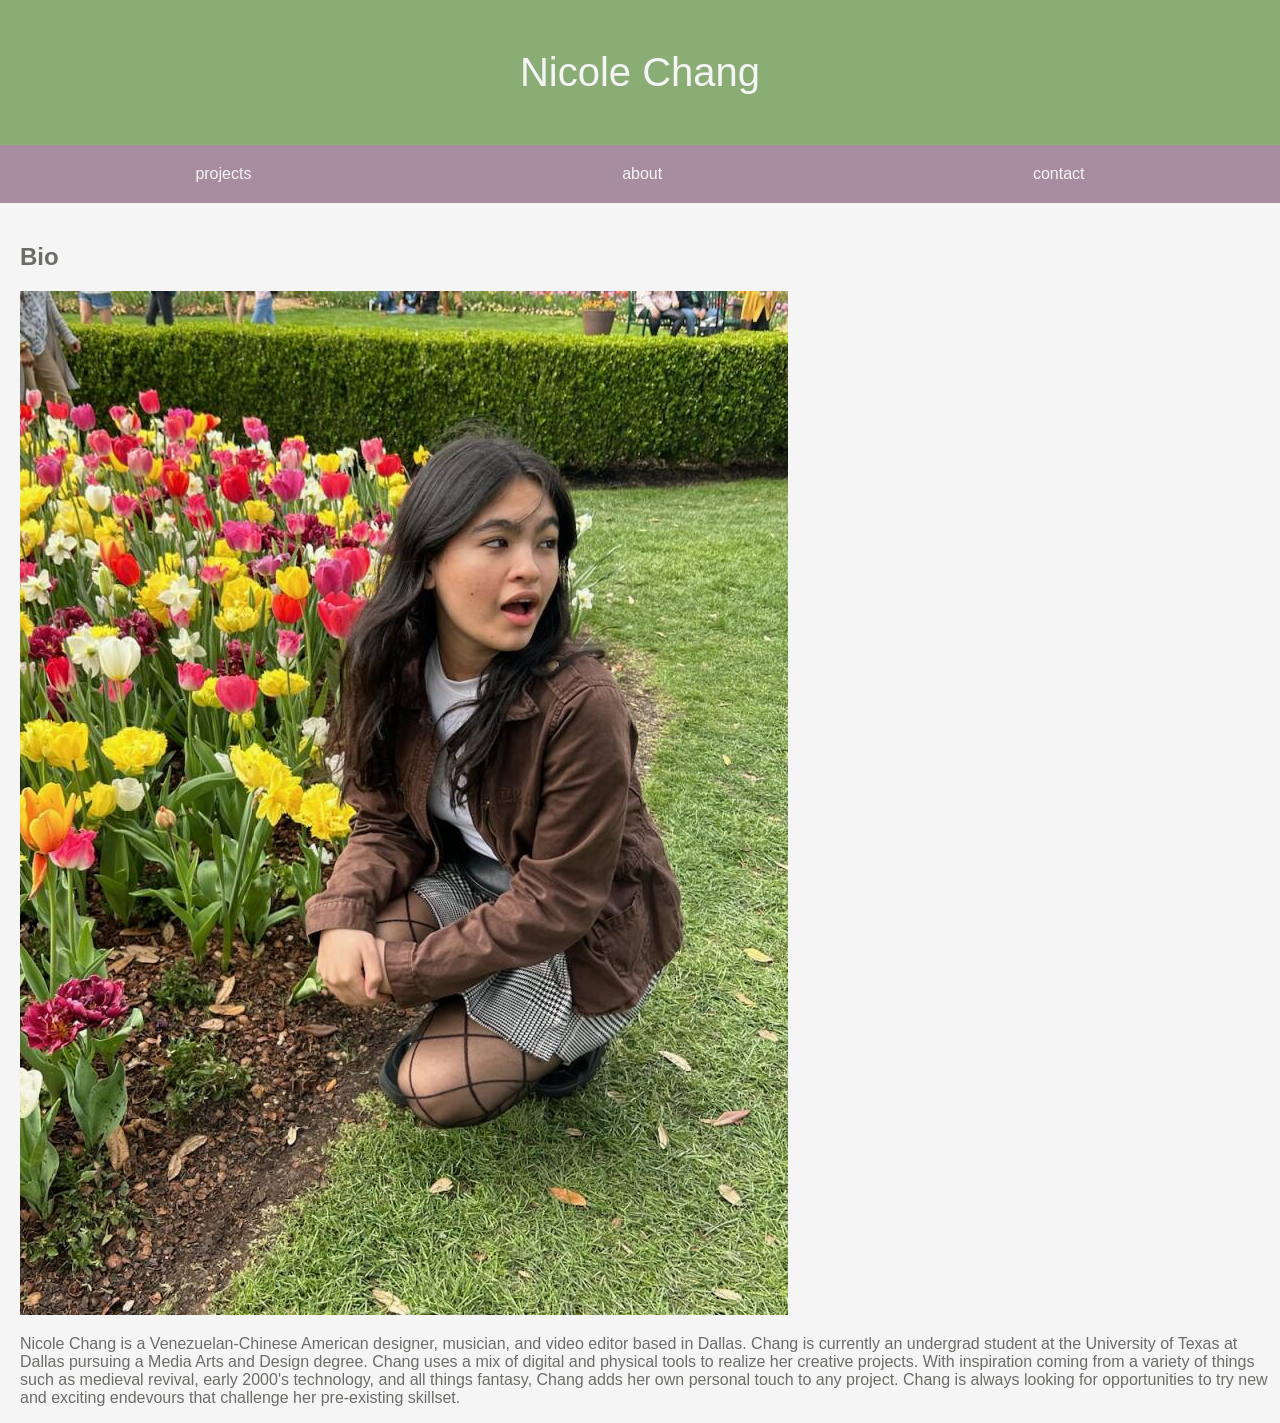
==== about.html @ 0672235d "Update about.html" ====
<!DOCTYPE html>
<head>
    <link rel="stylesheet" href="style.css">
    <title>Nicole Chang | About</title>
</head>
<header>
    <div class="logo">
        Nicole Chang
    </div>
    <nav class="topnav">
        <ul>
            <li><a href="index.html">projects</a></li>
            <li><a href="about.html">about</a></li>
            <li><a href="contact.html">contact</a></li>
        </ul>
    </nav>
</header>
<body>
    <h2 class="pagetitle">
        Bio
    </h2>
    <div>
        <img class="pfp" src="me.jpeg">
        <p>Nicole Chang is a Venezuelan-Chinese American designer, musician, and video editor based in Dallas. Chang is currently an undergrad student at the University of Texas at Dallas pursuing a Media Arts and Design degree. Chang uses a mix of digital and physical tools to realize her creative projects. With inspiration coming from a variety of things such as medieval revival, early 2000's technology, and all things fantasy, Chang adds her own personal touch to any project. Chang is always looking for opportunities to try new and exciting endevours that challenge her pre-existing skillset. </p>
    </div>
</body>
---- style.css ----
header{
    background-color:rgb(138, 173, 118);
    color:whitesmoke;
    text-align: center;
    overflow: hidden;
    position: relative;
}
.logo{
    padding: 50px;
    font-size: 40px;
}
.page_intro{
    text-align: center;
}
body{
    font-family: 'Lucida Sans', 'Lucida Sans Regular', 'Lucida Grande', 'Lucida Sans Unicode', Geneva, Verdana, sans-serif;
    background-color: whitesmoke;
    color: rgb(108, 108, 105);
    margin: 0px;
}
.topnav ul{
    list-style-type: none;
    background-color:#a88ca0;
    padding: 10px;
    margin: 0px;
    overflow: hidden;
    display: flex;
    position: relative;
}
.topnav li a{
    color: whitesmoke;
    text-align: center;
    display: block;
    padding-inline: 20px;
    text-decoration: none;
    padding: 10px;
}
.topnav a:hover{
    background-color: #a6809a;
    border-radius: 25px;
    transition: 0.3s 0.1s ease;
}
.topnav li{
    margin: auto;
}
h1{
    text-align: center;
}
h2{
    padding-top: 20px;
    padding-left: 20px;
}
.project_desc{
    color: rgb(157, 157, 157);
}
video{
    padding-left: 20px;
}
p{
    padding-left: 20px;
}
img{
    padding-left: 20px;
}
.email{
    padding-left: 20px;
}
.project{
    padding-bottom: 40px;
}
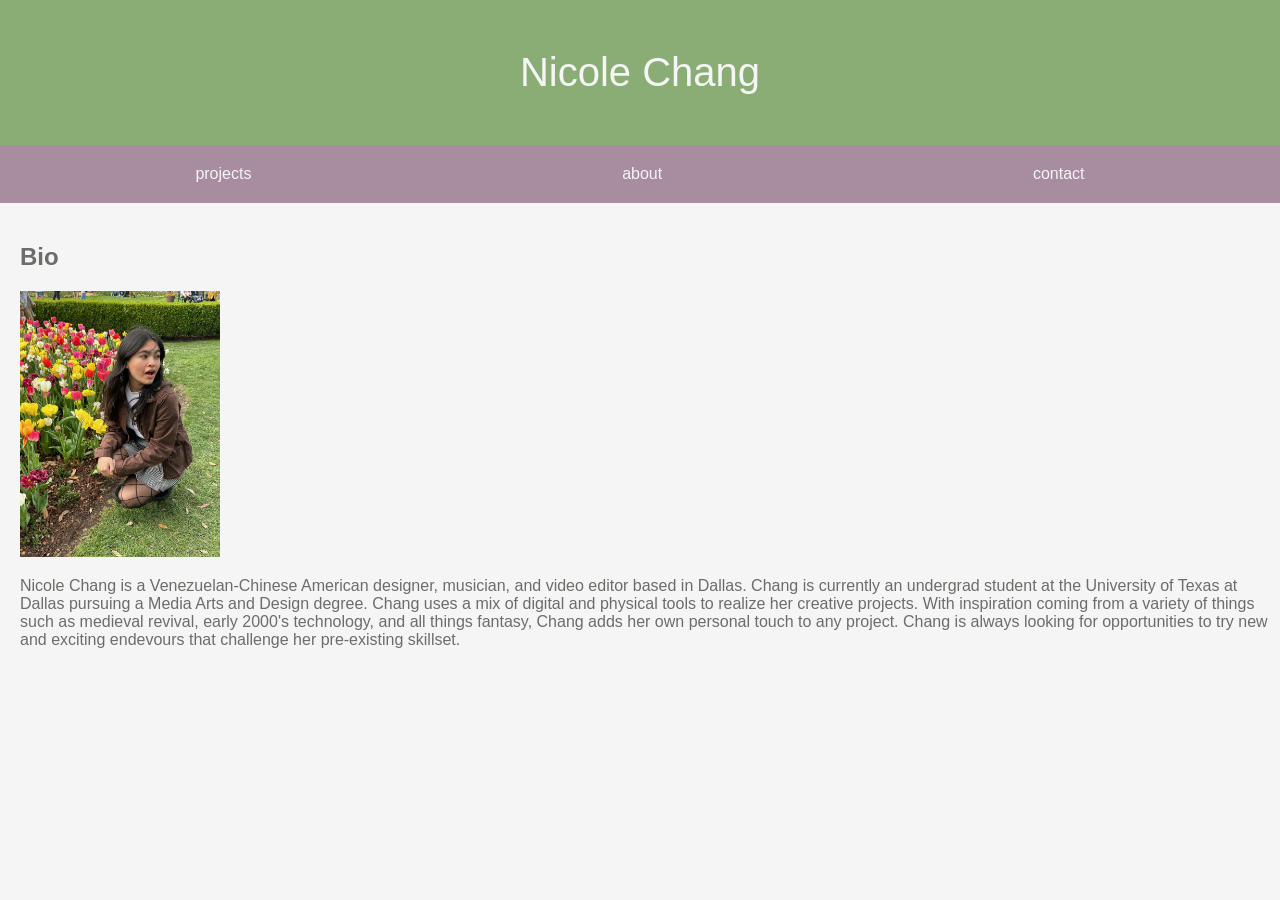
==== commit a1dac0dd: "Update about.html" ====
--- a/about.html
+++ b/about.html
@@ -20,7 +20,7 @@
         Bio
     </h2>
     <div>
-        <img class="pfp" src="me.jpeg">
+        <img class="pfp" src="me.jpeg" width=200px>
         <p>Nicole Chang is a Venezuelan-Chinese American designer, musician, and video editor based in Dallas. Chang is currently an undergrad student at the University of Texas at Dallas pursuing a Media Arts and Design degree. Chang uses a mix of digital and physical tools to realize her creative projects. With inspiration coming from a variety of things such as medieval revival, early 2000's technology, and all things fantasy, Chang adds her own personal touch to any project. Chang is always looking for opportunities to try new and exciting endevours that challenge her pre-existing skillset. </p>
     </div>
 </body>
--- a/style.css
+++ b/style.css
@@ -68,3 +68,6 @@
 .project{
     padding-bottom: 40px;
 }
+.pfp{
+    padding-left: 20px;
+}
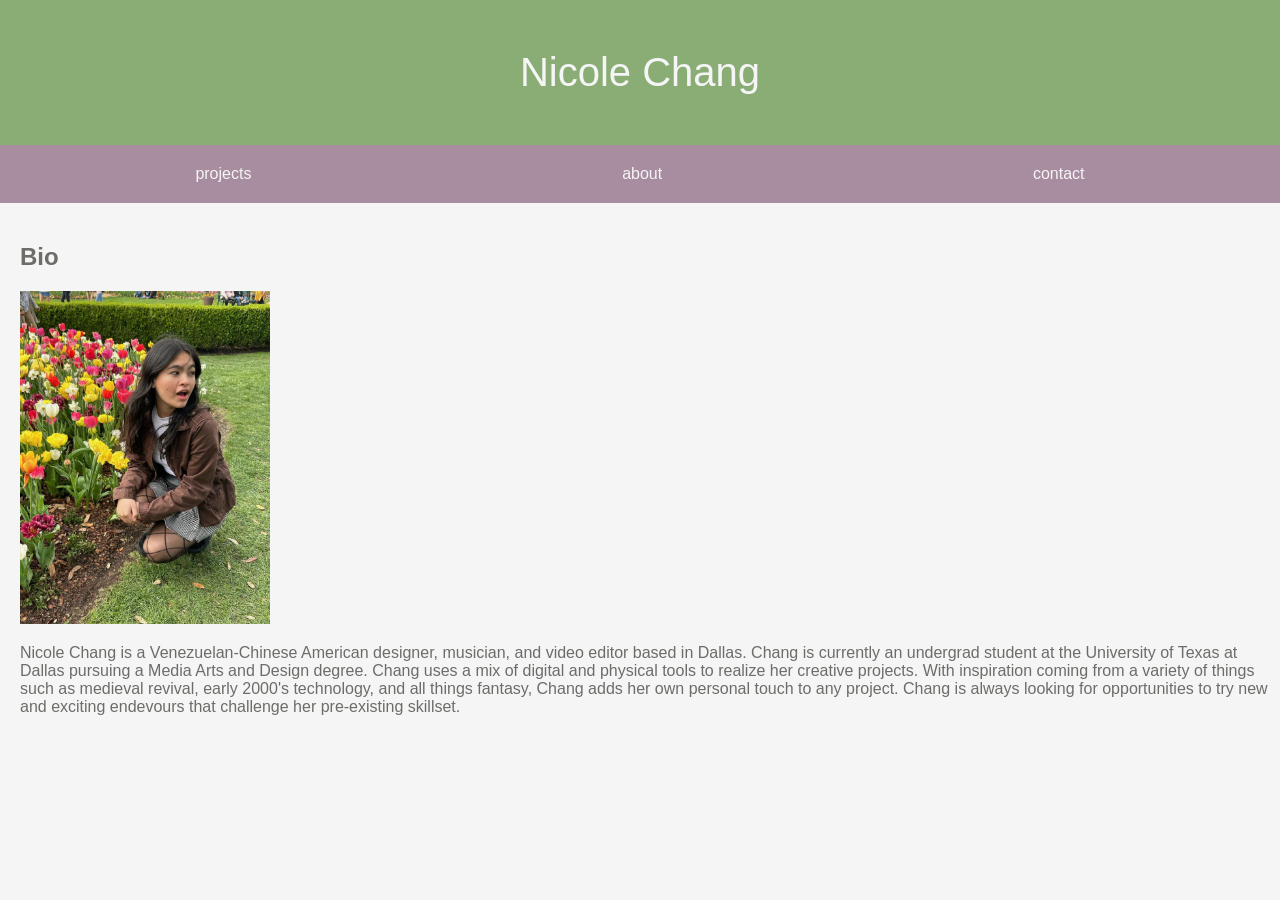
==== commit 220c4373: "Update about.html" ====
--- a/about.html
+++ b/about.html
@@ -20,7 +20,7 @@
         Bio
     </h2>
     <div>
-        <img class="pfp" src="me.jpeg" width=200px>
+        <img class="pfp" src="me.jpeg" width="250">
         <p>Nicole Chang is a Venezuelan-Chinese American designer, musician, and video editor based in Dallas. Chang is currently an undergrad student at the University of Texas at Dallas pursuing a Media Arts and Design degree. Chang uses a mix of digital and physical tools to realize her creative projects. With inspiration coming from a variety of things such as medieval revival, early 2000's technology, and all things fantasy, Chang adds her own personal touch to any project. Chang is always looking for opportunities to try new and exciting endevours that challenge her pre-existing skillset. </p>
     </div>
 </body>
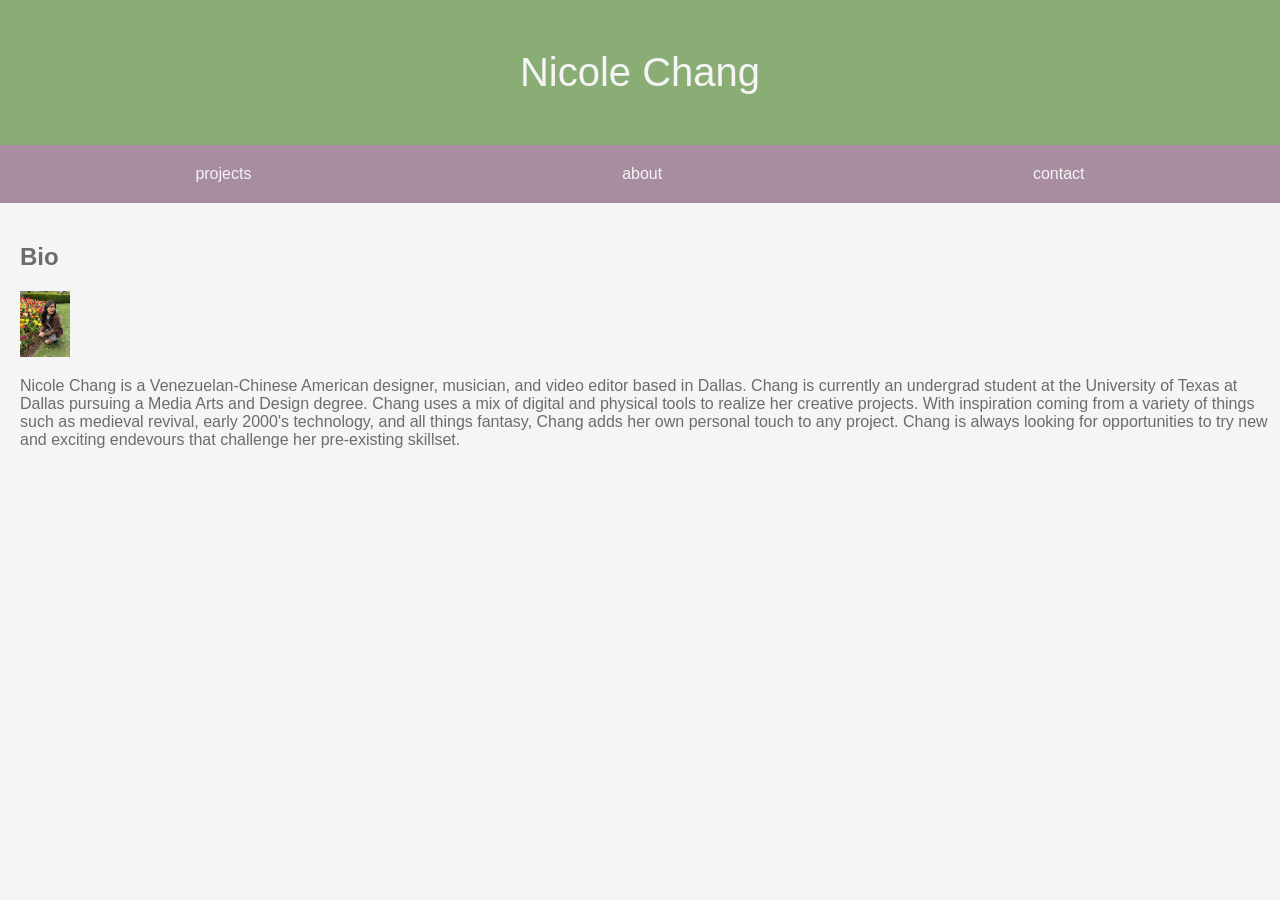
==== commit 3320430f: "Update about.html" ====
--- a/about.html
+++ b/about.html
@@ -20,7 +20,7 @@
         Bio
     </h2>
     <div>
-        <img class="pfp" src="me.jpeg" width="250">
+        <img class="pfp" src="me.jpeg" width="50">
         <p>Nicole Chang is a Venezuelan-Chinese American designer, musician, and video editor based in Dallas. Chang is currently an undergrad student at the University of Texas at Dallas pursuing a Media Arts and Design degree. Chang uses a mix of digital and physical tools to realize her creative projects. With inspiration coming from a variety of things such as medieval revival, early 2000's technology, and all things fantasy, Chang adds her own personal touch to any project. Chang is always looking for opportunities to try new and exciting endevours that challenge her pre-existing skillset. </p>
     </div>
 </body>
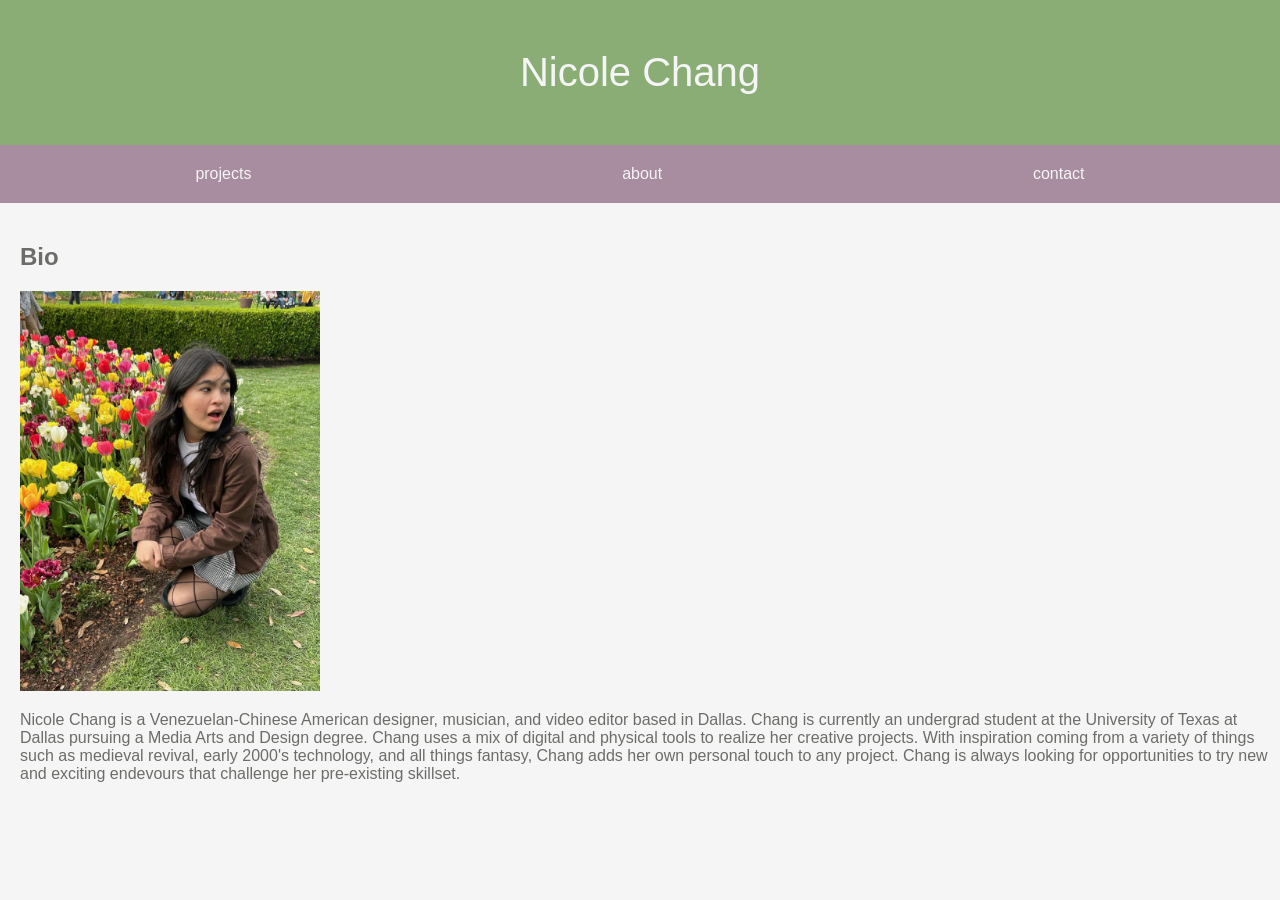
==== commit 6594e678: "Update about.html" ====
--- a/about.html
+++ b/about.html
@@ -20,7 +20,7 @@
         Bio
     </h2>
     <div>
-        <img class="pfp" src="me.jpeg" width="50">
+        <img class="pfp" src="me.jpeg" width="300">
         <p>Nicole Chang is a Venezuelan-Chinese American designer, musician, and video editor based in Dallas. Chang is currently an undergrad student at the University of Texas at Dallas pursuing a Media Arts and Design degree. Chang uses a mix of digital and physical tools to realize her creative projects. With inspiration coming from a variety of things such as medieval revival, early 2000's technology, and all things fantasy, Chang adds her own personal touch to any project. Chang is always looking for opportunities to try new and exciting endevours that challenge her pre-existing skillset. </p>
     </div>
 </body>
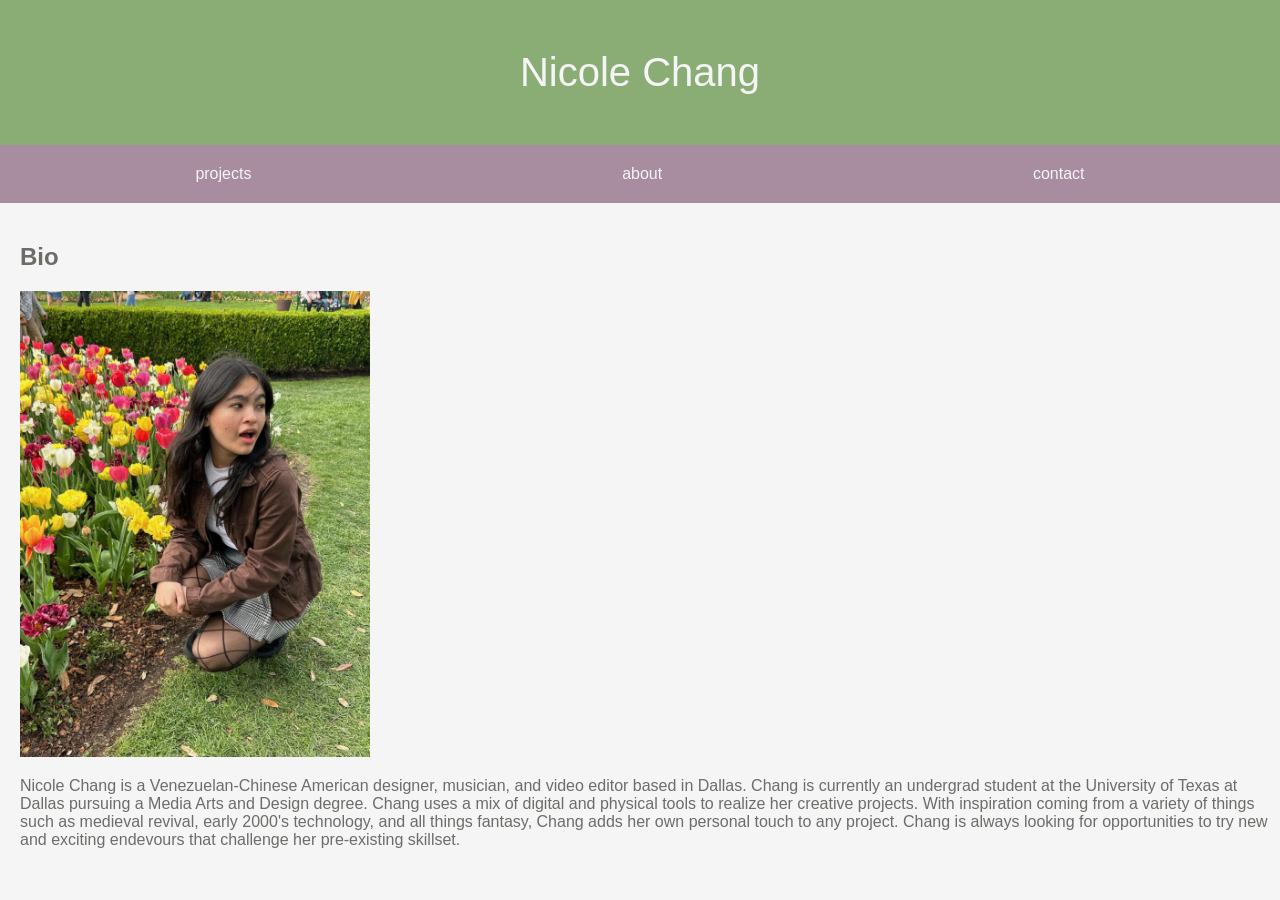
==== commit 9810f6cb: "Update about.html" ====
--- a/about.html
+++ b/about.html
@@ -20,7 +20,7 @@
         Bio
     </h2>
     <div>
-        <img class="pfp" src="me.jpeg" width="300">
+        <img class="pfp" src="me.jpeg" width="350">
         <p>Nicole Chang is a Venezuelan-Chinese American designer, musician, and video editor based in Dallas. Chang is currently an undergrad student at the University of Texas at Dallas pursuing a Media Arts and Design degree. Chang uses a mix of digital and physical tools to realize her creative projects. With inspiration coming from a variety of things such as medieval revival, early 2000's technology, and all things fantasy, Chang adds her own personal touch to any project. Chang is always looking for opportunities to try new and exciting endevours that challenge her pre-existing skillset. </p>
     </div>
 </body>
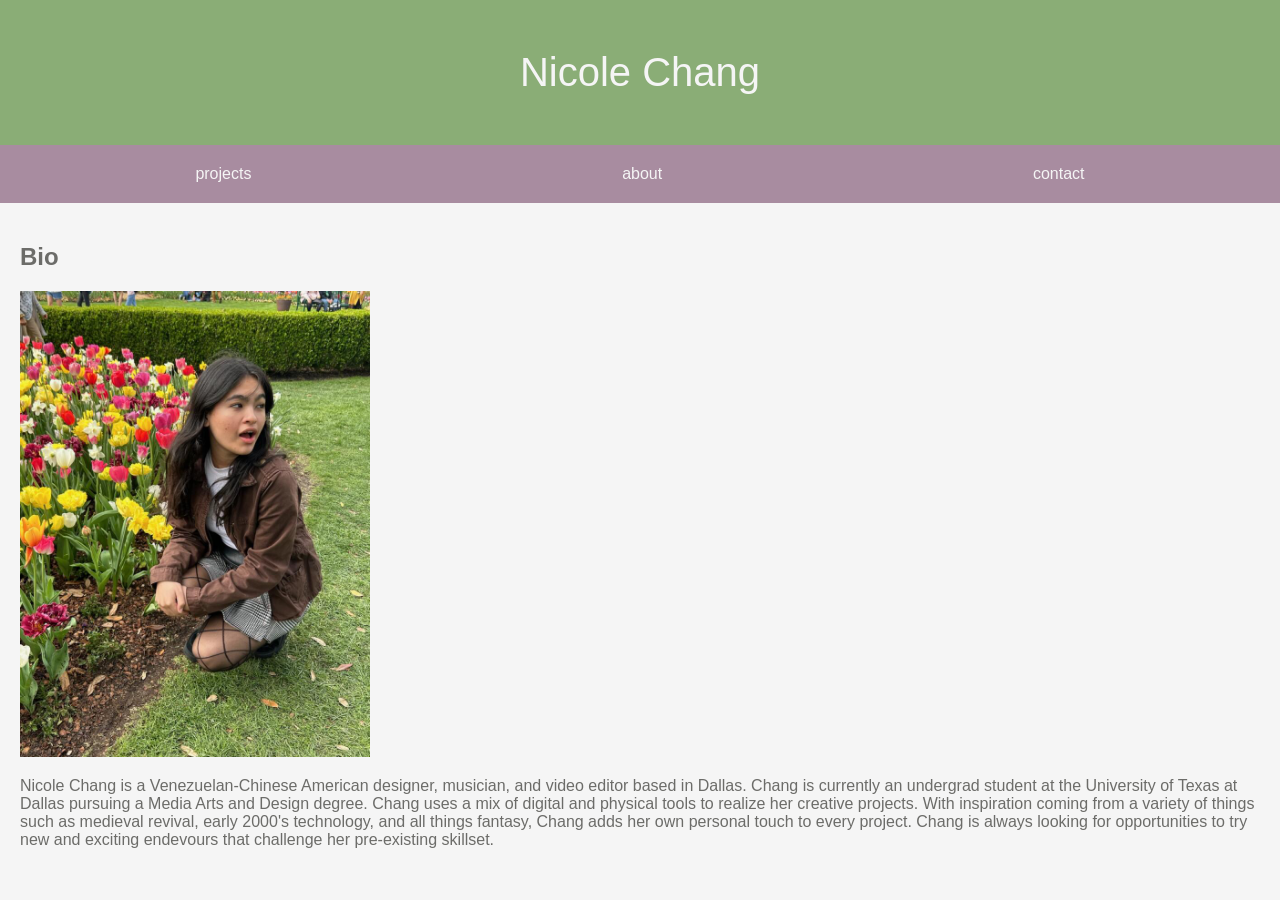
==== commit 1fa43ea1: "Update about.html" ====
--- a/about.html
+++ b/about.html
@@ -21,6 +21,6 @@
     </h2>
     <div>
         <img class="pfp" src="me.jpeg" width="350">
-        <p>Nicole Chang is a Venezuelan-Chinese American designer, musician, and video editor based in Dallas. Chang is currently an undergrad student at the University of Texas at Dallas pursuing a Media Arts and Design degree. Chang uses a mix of digital and physical tools to realize her creative projects. With inspiration coming from a variety of things such as medieval revival, early 2000's technology, and all things fantasy, Chang adds her own personal touch to any project. Chang is always looking for opportunities to try new and exciting endevours that challenge her pre-existing skillset. </p>
+        <p>Nicole Chang is a Venezuelan-Chinese American designer, musician, and video editor based in Dallas. Chang is currently an undergrad student at the University of Texas at Dallas pursuing a Media Arts and Design degree. Chang uses a mix of digital and physical tools to realize her creative projects. With inspiration coming from a variety of things such as medieval revival, early 2000's technology, and all things fantasy, Chang adds her own personal touch to every project. Chang is always looking for opportunities to try new and exciting endevours that challenge her pre-existing skillset. </p>
     </div>
 </body>
